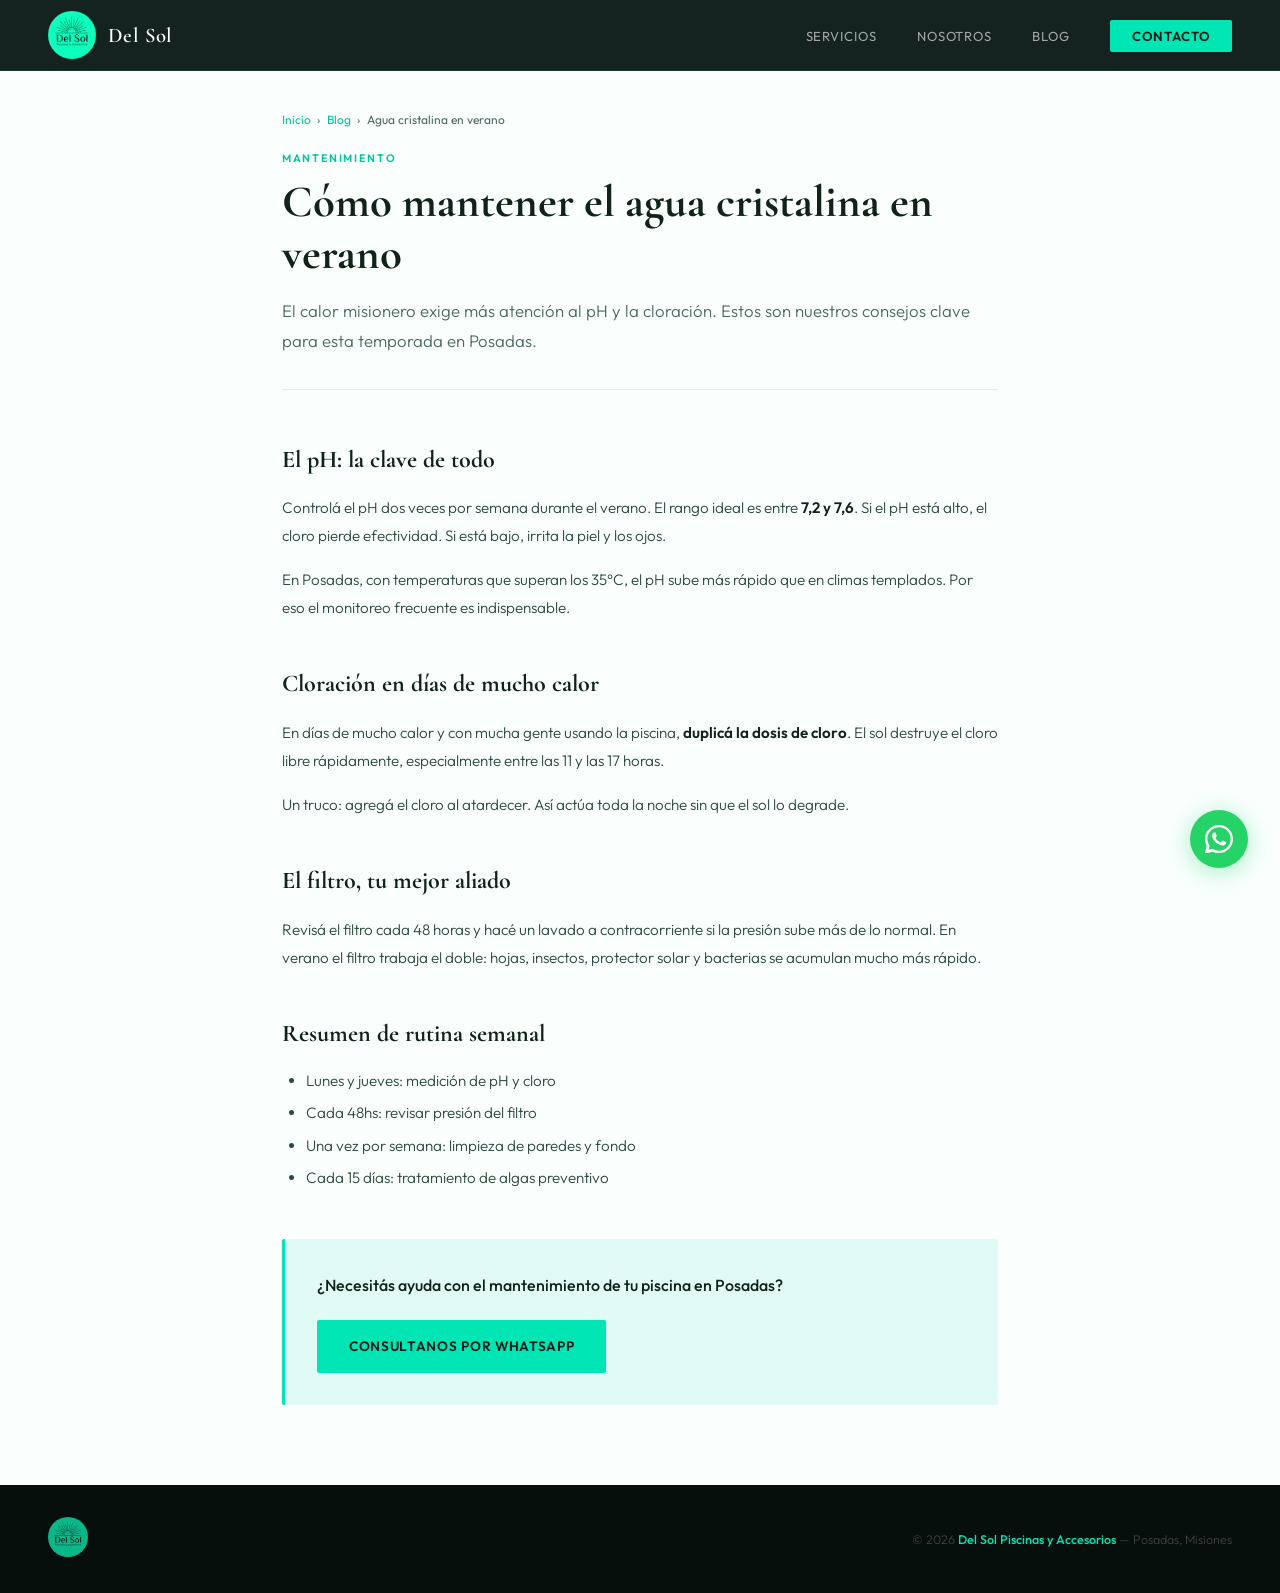
==== blog/agua-cristalina-verano.html @ 07256bad "Mejoras SEO y blog con páginas individuales" ====
<!DOCTYPE html>
<html lang="es">
<head>
<meta charset="UTF-8">
<meta name="viewport" content="width=device-width, initial-scale=1.0">
<title>Cómo mantener el agua cristalina en verano | Del Sol Piscinas Posadas</title>
<meta name="description" content="Consejos para mantener el agua de tu piscina cristalina en el verano misionero. Control de pH, cloración y mantenimiento del filtro en Posadas, Misiones.">
<meta name="keywords" content="mantenimiento piscinas verano Posadas, agua cristalina piscina Misiones, pH piscina, cloración piscina Posadas">
<link rel="canonical" href="https://delsolpiscinas.com.ar/blog/agua-cristalina-verano.html">
<meta property="og:type" content="article">
<meta property="og:url" content="https://delsolpiscinas.com.ar/blog/agua-cristalina-verano.html">
<meta property="og:title" content="Cómo mantener el agua cristalina en verano | Del Sol Piscinas">
<meta property="og:description" content="Consejos para mantener el agua de tu piscina cristalina en el verano misionero.">
<meta property="og:image" content="https://delsolpiscinas.com.ar/img/delsol_logo_playa.jpeg">
<script type="application/ld+json">
{
  "@context": "https://schema.org",
  "@type": "Article",
  "headline": "Cómo mantener el agua cristalina en verano",
  "description": "Consejos para mantener el agua de tu piscina cristalina en el verano misionero.",
  "author": {
    "@type": "Organization",
    "name": "Del Sol Piscinas y Accesorios"
  },
  "publisher": {
    "@type": "Organization",
    "name": "Del Sol Piscinas y Accesorios",
    "url": "https://delsolpiscinas.com.ar"
  },
  "datePublished": "2026-01-15",
  "image": "https://delsolpiscinas.com.ar/img/delsol_logo_playa.jpeg"
}
</script>
<link rel="icon" type="image/jpeg" href="../img/delsol_logo_turquesa.jpeg">
<link href="https://fonts.googleapis.com/css2?family=Cormorant+Garamond:ital,wght@0,600;0,700;1,600&family=Outfit:wght@300;400;500;600&display=swap" rel="stylesheet">
<link rel="stylesheet" href="../css/styles.css">
<link rel="stylesheet" href="../css/blog.css">
</head>
<body>

<nav>
  <a href="../index.html" class="nav-logo">
    <img src="../img/delsol_logo_turquesa.jpeg" alt="Del Sol Piscinas y Accesorios">
    <span class="nav-nombre">Del Sol</span>
  </a>
  <ul class="nav-links">
    <li><a href="../index.html#servicios">Servicios</a></li>
    <li><a href="../index.html#nosotros">Nosotros</a></li>
    <li><a href="../index.html#blog">Blog</a></li>
    <li><a href="../index.html#contacto" class="nav-cta">Contacto</a></li>
  </ul>
  <button class="hamburger" id="hamburger" aria-label="Menu">
    <span></span><span></span><span></span>
  </button>
</nav>

<div class="mobile-menu" id="mobileMenu">
  <a href="../index.html#servicios" class="menu-link">Servicios</a>
  <a href="../index.html#nosotros" class="menu-link">Nosotros</a>
  <a href="../index.html#blog" class="menu-link">Blog</a>
  <a href="../index.html#contacto" class="nav-cta menu-link">Contacto</a>
</div>

<main class="articulo-wrap">
  <div class="articulo-header">
    <div class="breadcrumb">
      <a href="../index.html">Inicio</a> <span>›</span>
      <a href="../index.html#blog">Blog</a> <span>›</span>
      <span>Agua cristalina en verano</span>
    </div>
    <p class="blog-tag">Mantenimiento</p>
    <h1>Cómo mantener el agua cristalina en verano</h1>
    <p class="articulo-intro">El calor misionero exige más atención al pH y la cloración. Estos son nuestros consejos clave para esta temporada en Posadas.</p>
  </div>

  <div class="articulo-body">
    <h2>El pH: la clave de todo</h2>
    <p>Controlá el pH dos veces por semana durante el verano. El rango ideal es entre <strong>7,2 y 7,6</strong>. Si el pH está alto, el cloro pierde efectividad. Si está bajo, irrita la piel y los ojos.</p>
    <p>En Posadas, con temperaturas que superan los 35°C, el pH sube más rápido que en climas templados. Por eso el monitoreo frecuente es indispensable.</p>

    <h2>Cloración en días de mucho calor</h2>
    <p>En días de mucho calor y con mucha gente usando la piscina, <strong>duplicá la dosis de cloro</strong>. El sol destruye el cloro libre rápidamente, especialmente entre las 11 y las 17 horas.</p>
    <p>Un truco: agregá el cloro al atardecer. Así actúa toda la noche sin que el sol lo degrade.</p>

    <h2>El filtro, tu mejor aliado</h2>
    <p>Revisá el filtro cada 48 horas y hacé un lavado a contracorriente si la presión sube más de lo normal. En verano el filtro trabaja el doble: hojas, insectos, protector solar y bacterias se acumulan mucho más rápido.</p>

    <h2>Resumen de rutina semanal</h2>
    <ul>
      <li>Lunes y jueves: medición de pH y cloro</li>
      <li>Cada 48hs: revisar presión del filtro</li>
      <li>Una vez por semana: limpieza de paredes y fondo</li>
      <li>Cada 15 días: tratamiento de algas preventivo</li>
    </ul>

    <div class="articulo-cta">
      <p>¿Necesitás ayuda con el mantenimiento de tu piscina en Posadas?</p>
      <a href="https://wa.me/543765385003" target="_blank" class="btn-primary">Consultanos por WhatsApp</a>
    </div>
  </div>
</main>

<footer>
  <div class="footer-logo">
    <img src="../img/delsol_logo_turquesa.jpeg" alt="Del Sol Piscinas Posadas">
  </div>
  <p>&copy; 2026 <strong>Del Sol Piscinas y Accesorios</strong> &mdash; Posadas, Misiones</p>
</footer>

<a href="https://wa.me/543765385003" target="_blank" class="wa-float" title="WhatsApp">
  <svg width="28" height="28" viewBox="0 0 24 24" fill="white"><path d="M17.472 14.382c-.297-.149-1.758-.867-2.03-.967-.273-.099-.471-.148-.67.15-.197.297-.767.966-.94 1.164-.173.199-.347.223-.644.075-.297-.15-1.255-.463-2.39-1.475-.883-.788-1.48-1.761-1.653-2.059-.173-.297-.018-.458.13-.606.134-.133.298-.347.446-.52.149-.174.198-.298.298-.497.099-.198.05-.371-.025-.52-.075-.149-.669-1.612-.916-2.207-.242-.579-.487-.5-.669-.51-.173-.008-.371-.01-.57-.01-.198 0-.52.074-.792.372-.272.297-1.04 1.016-1.04 2.479 0 1.462 1.065 2.875 1.213 3.074.149.198 2.096 3.2 5.077 4.487.709.306 1.262.489 1.694.625.712.227 1.36.195 1.871.118.571-.085 1.758-.719 2.006-1.413.248-.694.248-1.289.173-1.413-.074-.124-.272-.198-.57-.347z"/><path d="M12 0C5.373 0 0 5.373 0 12c0 2.127.558 4.126 1.532 5.859L.057 23.428a.75.75 0 0 0 .915.915l5.569-1.475A11.943 11.943 0 0 0 12 24c6.627 0 12-5.373 12-12S18.627 0 12 0zm0 22c-1.907 0-3.703-.528-5.238-1.448l-.374-.223-3.308.876.876-3.308-.223-.374A9.953 9.953 0 0 1 2 12C2 6.477 6.477 2 12 2s10 4.477 10 10-4.477 10-10 10z"/></svg>
</a>
<script src="../js/main.js"></script>
</body>
</html>
---- css/styles.css ----
*,*::before,*::after{box-sizing:border-box;margin:0;padding:0}
:root{
  --mint:#00E5B4;--mint-dark:#00C49A;--mint-pale:#E0FBF5;
  --dark:#0B1A17;--dark-2:#122820;--text:#0F2318;--muted:#4A6B5E;--white:#FAFFFE;
  --font-display:"Cormorant Garamond",Georgia,serif;
  --font-body:"Outfit",sans-serif;
}
html{scroll-behavior:smooth}
body{font-family:var(--font-body);background:var(--white);color:var(--text);overflow-x:hidden}

/* NAV */
nav{position:fixed;top:0;left:0;right:0;z-index:100;display:flex;align-items:center;justify-content:space-between;padding:.7rem 3rem;background:rgba(11,26,23,.96);backdrop-filter:blur(10px);border-bottom:1px solid rgba(0,229,180,.1)}
.nav-logo{display:flex;align-items:center;gap:.75rem;text-decoration:none}
.nav-logo img{height:48px;width:48px;border-radius:50%;object-fit:cover;display:block;flex-shrink:0}
.nav-nombre{color:#fff;font-family:var(--font-display);font-size:1.3rem;font-weight:600;letter-spacing:.02em}
.nav-links{display:flex;gap:2.5rem;list-style:none;align-items:center}
.nav-links a{text-decoration:none;color:rgba(255,255,255,.6);font-size:.82rem;font-weight:400;letter-spacing:.07em;text-transform:uppercase;transition:color .2s}
.nav-links a:hover{color:var(--mint)}
.nav-cta{padding:.5rem 1.4rem!important;background:var(--mint);color:var(--dark)!important;border-radius:2px;font-weight:600!important}
.nav-cta:hover{background:var(--mint-dark)!important;color:var(--dark)!important}
.nav-social-links{display:flex;align-items:center;gap:.75rem}
.nav-social{color:rgba(255,255,255,.6);display:flex;align-items:center;transition:color .2s}
.nav-social:hover{color:var(--mint)}

/* HERO - dos columnas */
.hero{min-height:78vh;background:var(--dark);display:grid;grid-template-columns:1fr 1fr;align-items:center;padding:6rem 3rem 3rem;gap:3rem;position:relative;overflow:hidden}
.hero::before{content:"";position:absolute;inset:0;background:radial-gradient(ellipse 60% 80% at 100% 50%,rgba(0,229,180,.07) 0%,transparent 60%),radial-gradient(ellipse 40% 60% at 0% 100%,rgba(0,229,180,.04) 0%,transparent 50%);pointer-events:none}
.hero-left{position:relative;z-index:1}
.hero-eyebrow{display:inline-flex;align-items:center;gap:.5rem;font-size:.72rem;font-weight:500;letter-spacing:.22em;text-transform:uppercase;color:var(--mint);margin-bottom:1.5rem}
.hero-eyebrow::before{content:"";display:block;width:24px;height:1px;background:var(--mint)}
.hero h1{font-family:var(--font-display);font-size:clamp(3rem,5vw,4.8rem);font-weight:700;color:#fff;line-height:1.08;margin-bottom:1.5rem}
.hero h1 em{font-style:italic;color:var(--mint)}
.hero-desc{font-size:1rem;color:rgba(255,255,255,.5);line-height:1.8;max-width:420px;margin-bottom:2.5rem;font-weight:300}
.hero-ctas{display:flex;gap:1rem;flex-wrap:wrap}
.hero-right{position:relative;z-index:1;display:flex;align-items:center;justify-content:center}
.hero-logo-wrap{width:340px;height:340px;border-radius:50%;overflow:hidden;border:2px solid rgba(0,229,180,.25);box-shadow:0 0 80px rgba(0,229,180,.12)}
.hero-logo-wrap img{width:100%;height:100%;object-fit:cover;object-position:center 30%}

/* BUTTONS */
.btn-primary{display:inline-flex;align-items:center;gap:.5rem;padding:.9rem 2rem;background:var(--mint);color:var(--dark);font-family:var(--font-body);font-size:.85rem;font-weight:600;letter-spacing:.05em;text-transform:uppercase;border:none;border-radius:2px;cursor:pointer;text-decoration:none;transition:background .2s,transform .15s}
.btn-primary:hover{background:var(--mint-dark);transform:translateY(-1px)}
.btn-ghost{display:inline-flex;align-items:center;padding:.9rem 2rem;background:transparent;color:rgba(255,255,255,.6);font-family:var(--font-body);font-size:.85rem;font-weight:400;letter-spacing:.05em;text-transform:uppercase;border:1px solid rgba(255,255,255,.18);border-radius:2px;text-decoration:none;transition:border-color .2s,color .2s}
.btn-ghost:hover{border-color:var(--mint);color:var(--mint)}

/* STRIP */
.strip{background:var(--mint);padding:1rem 3rem;display:flex;gap:3rem;align-items:center;justify-content:center;flex-wrap:wrap}
.strip-item{font-size:.75rem;font-weight:600;letter-spacing:.1em;text-transform:uppercase;color:var(--dark);display:flex;align-items:center;gap:.5rem}
.strip-item::before{content:"✦";font-size:.55rem}

/* GALERÍA - slider independiente */
.galeria{position:relative;height:620px;overflow:hidden}

.svc-slides{position:absolute;inset:0;z-index:0}
.svc-slide{position:absolute;inset:0;opacity:0;transition:opacity 1.2s ease;background-size:cover;background-position:center}
.svc-slide.active{opacity:1}

/* Flechas slider */
.svc-arrow{position:absolute;top:50%;transform:translateY(-50%);z-index:2;background:rgba(0,0,0,.35);border:1px solid rgba(255,255,255,.25);color:#fff;width:44px;height:44px;border-radius:50%;display:flex;align-items:center;justify-content:center;cursor:pointer;font-size:1.2rem;transition:background .2s;backdrop-filter:blur(4px)}
.svc-arrow:hover{background:rgba(0,229,180,.5)}
.svc-arrow.prev{left:1.2rem}
.svc-arrow.next{right:1.2rem}

/* Puntos slider */
.svc-dots{position:absolute;bottom:1.2rem;left:50%;transform:translateX(-50%);z-index:2;display:flex;gap:.5rem}
.svc-dot{width:8px;height:8px;border-radius:50%;background:rgba(255,255,255,.35);cursor:pointer;transition:background .2s,transform .2s}
.svc-dot.active{background:var(--mint);transform:scale(1.3)}

/* SERVICIOS */
.services-grid{display:grid;grid-template-columns:repeat(auto-fit,minmax(220px,1fr));gap:1px;background:rgba(0,0,0,.07);border:1px solid rgba(0,0,0,.07);border-radius:4px;overflow:hidden}
.service-card{background:var(--white);padding:2.5rem 2rem;transition:background .25s}
.service-card:hover{background:var(--mint-pale)}
.service-num{font-family:var(--font-display);font-size:3rem;font-weight:700;color:rgba(0,196,154,.18);line-height:1;margin-bottom:1rem}
.service-card h3{font-family:var(--font-display);font-size:1.35rem;font-weight:700;color:var(--text);margin-bottom:.75rem}
.service-card p{font-size:.88rem;color:var(--muted);line-height:1.7;font-weight:300}

/* SECTIONS genéricas */
.section{padding:6rem 3rem}
.section-eyebrow{font-size:.72rem;font-weight:500;letter-spacing:.2em;text-transform:uppercase;color:var(--mint-dark);margin-bottom:.75rem;display:flex;align-items:center;gap:.5rem}
.section-eyebrow::before{content:"";display:block;width:20px;height:1px;background:var(--mint-dark)}
.section-title{font-family:var(--font-display);font-size:clamp(2rem,4vw,3.2rem);font-weight:700;color:var(--text);line-height:1.1}
.section-sub{font-size:1rem;color:var(--muted);max-width:480px;line-height:1.75;margin-top:1rem;font-weight:300}
.section-header{margin-bottom:3.5rem}

/* NOSOTROS */
.about{background:var(--dark-2);padding:6rem 3rem}
.about-inner{max-width:1000px;margin:0 auto;display:grid;grid-template-columns:1.2fr 1fr;gap:5rem;align-items:center}
.about .section-eyebrow{color:var(--mint)}
.about .section-eyebrow::before{background:var(--mint)}
.about .section-title{color:#fff}
.about .section-sub{color:rgba(255,255,255,.45)}
.stats-col{display:flex;flex-direction:column;gap:1px}
.stat-row{background:rgba(255,255,255,.04);border:1px solid rgba(0,229,180,.1);padding:1.5rem 2rem;display:flex;align-items:baseline;gap:1rem;transition:background .2s}
.stat-row:hover{background:rgba(0,229,180,.06)}
.stat-num{font-family:var(--font-display);font-size:2.8rem;font-weight:700;color:var(--mint);line-height:1;min-width:90px}
.stat-label{font-size:.85rem;color:rgba(255,255,255,.45);font-weight:300;line-height:1.4}

/* BLOG */
.blog{background:#F2FBF8;padding:6rem 3rem}
.blog-grid{display:grid;grid-template-columns:repeat(auto-fit,minmax(280px,1fr));gap:1.5rem}
.blog-card{background:#fff;border-radius:2px;border:1px solid rgba(0,0,0,.06);overflow:hidden;transition:transform .25s,box-shadow .25s}
.blog-card:hover{transform:translateY(-4px);box-shadow:0 16px 40px rgba(0,100,70,.1)}
.blog-thumb{height:160px;display:flex;align-items:center;justify-content:center;background:linear-gradient(135deg,#0B3D2E 0%,#00C49A 100%);font-size:3rem}
.blog-body{padding:1.5rem}
.blog-tag{font-size:.68rem;font-weight:600;letter-spacing:.15em;text-transform:uppercase;color:var(--mint-dark);margin-bottom:.6rem}
.blog-body h3{font-family:var(--font-display);font-size:1.15rem;font-weight:700;color:var(--text);line-height:1.3;margin-bottom:.6rem}
.blog-body p{font-size:.83rem;color:var(--muted);line-height:1.65;font-weight:300}
.blog-read{display:inline-flex;align-items:center;gap:.35rem;margin-top:1rem;font-size:.78rem;font-weight:600;letter-spacing:.08em;text-transform:uppercase;color:var(--mint-dark);text-decoration:none;cursor:pointer;background:none;border:none;font-family:var(--font-body)}
.blog-extra{display:none;font-size:.83rem;color:var(--muted);line-height:1.7;font-weight:300;margin-top:.6rem}
.blog-card.expanded .blog-extra{display:block}
.blog-card.expanded .blog-read .arrow{transform:rotate(90deg);display:inline-block;transition:transform .2s}

/* CONTACTO */
.contacto{background:var(--dark);padding:6rem 3rem;text-align:center}
.contacto .section-eyebrow{justify-content:center;color:var(--mint)}
.contacto .section-eyebrow::before{background:var(--mint)}
.contacto .section-title{color:#fff}
.contacto .section-sub{color:rgba(255,255,255,.4);margin:1rem auto 0}
.social-row{display:flex;gap:1rem;justify-content:center;flex-wrap:wrap;margin-top:3rem}
.social-btn{display:inline-flex;align-items:center;gap:.7rem;padding:1rem 2.2rem;border-radius:2px;font-family:var(--font-body);font-size:.85rem;font-weight:600;letter-spacing:.05em;text-transform:uppercase;text-decoration:none;transition:transform .2s,filter .2s}
.social-btn:hover{transform:translateY(-2px);filter:brightness(1.1)}
.social-btn.ig{background:linear-gradient(135deg,#E1306C,#833AB4);color:#fff}
.social-btn.fb{background:#1877F2;color:#fff}
.social-btn.wa{background:#25D366;color:#fff}

.maps-wrap{margin-top:3rem;display:flex;flex-direction:column;align-items:center;gap:1.2rem}
.btn-review{display:inline-flex;align-items:center;gap:.5rem;padding:.85rem 2rem;background:#fff;color:#333;border-radius:2px;font-family:var(--font-body);font-size:.85rem;font-weight:600;text-decoration:none;transition:transform .2s,box-shadow .2s}
.btn-review:hover{transform:translateY(-2px);box-shadow:0 8px 24px rgba(0,0,0,.2)}

/* FOOTER */
footer{background:#060F0C;padding:2rem 3rem;display:flex;align-items:center;justify-content:space-between;flex-wrap:wrap;gap:1rem}
.footer-logo img{height:40px;width:40px;border-radius:50%;object-fit:cover;opacity:.7}
footer p{font-size:.78rem;color:rgba(255,255,255,.22);font-weight:300}
footer strong{color:var(--mint);font-weight:500}

/* WHATSAPP FLOTANTE */
.wa-float{position:fixed;bottom:2rem;right:2rem;width:58px;height:58px;background:#25D366;border-radius:50%;display:flex;align-items:center;justify-content:center;font-size:1.6rem;box-shadow:0 4px 24px rgba(37,211,102,.4);cursor:pointer;text-decoration:none;z-index:200;transition:transform .2s}
.wa-float:hover{transform:scale(1.1)}

/* HAMBURGUESA */
.hamburger{display:none;flex-direction:column;gap:5px;cursor:pointer;background:none;border:none;padding:.3rem}
.hamburger span{display:block;width:24px;height:2px;background:#fff;border-radius:2px;transition:all .3s}
.hamburger.active span:nth-child(1){transform:translateY(7px) rotate(45deg)}
.hamburger.active span:nth-child(2){opacity:0}
.hamburger.active span:nth-child(3){transform:translateY(-7px) rotate(-45deg)}

.mobile-menu{display:none;position:fixed;top:0;left:0;right:0;bottom:0;background:rgba(11,26,23,.98);z-index:99;flex-direction:column;align-items:center;justify-content:center;gap:2rem}
.mobile-menu.open{display:flex}
.mobile-menu a{text-decoration:none;color:rgba(255,255,255,.75);font-size:1.2rem;font-weight:400;letter-spacing:.1em;text-transform:uppercase;transition:color .2s}
.mobile-menu a:hover{color:var(--mint)}
.mobile-menu .nav-cta{padding:.6rem 1.8rem;background:var(--mint);color:var(--dark)!important;border-radius:2px;font-weight:600}
.mobile-social{display:flex;gap:1.2rem;margin-top:1rem}
.mobile-social a{display:flex;align-items:center;justify-content:center;width:44px;height:44px;border-radius:50%;font-size:1.3rem;text-decoration:none;transition:transform .2s}
.mobile-social a:hover{transform:scale(1.1)}
.mobile-social .m-ig{background:linear-gradient(135deg,#E1306C,#833AB4)}
.mobile-social .m-fb{background:#1877F2}
.mobile-social .m-wa{background:#25D366}

/* RESPONSIVE */
@media(max-width:768px){

  nav{padding:.7rem 1.2rem}
  .nav-links{display:none}
  .hamburger{display:flex}

  .hero{
    grid-template-columns:1fr;
    padding:5rem 1.2rem 2.5rem;
    gap:0;
    min-height:auto;
    text-align:center;
    display:flex;
    flex-direction:column;
    align-items:center;
  }
  .hero-left{display:contents}
  .hero-eyebrow{justify-content:center;order:1;margin-bottom:1rem}
  .hero h1{font-size:clamp(2rem,8vw,3rem);order:2;margin-bottom:1rem}
  .hero-desc{margin-left:auto;margin-right:auto;font-size:.95rem;order:3;margin-bottom:0}
  .hero-right{display:flex;justify-content:center;order:4;margin:1.5rem 0}
  .hero-logo-wrap{width:160px;height:160px}
  .hero-ctas{justify-content:center;order:5;flex-wrap:wrap;gap:.75rem}

  .strip{padding:.8rem 1rem;gap:.8rem}
  .strip-item{font-size:.68rem}

  .galeria{height:240px}
  .svc-arrow{width:36px;height:36px;font-size:1rem}

  .section{padding:3rem 1.2rem}
  .services-grid{grid-template-columns:1fr 1fr}

  .about{padding:3rem 1.2rem}
  .about-inner{grid-template-columns:1fr;gap:2rem}

  .blog{padding:3rem 1.2rem}
  .blog-grid{grid-template-columns:1fr}

  .contacto{padding:3rem 1.2rem}
  .social-row{flex-direction:column;align-items:center}
  .social-btn{width:100%;max-width:280px;justify-content:center}
  .maps-wrap iframe{height:240px}

  footer{padding:1.5rem 1.2rem;flex-direction:column;text-align:center}
}
---- css/blog.css ----
/* ARTÍCULOS DEL BLOG */
.articulo-wrap {
  max-width: 780px;
  margin: 0 auto;
  padding: 7rem 2rem 5rem;
}

.breadcrumb {
  font-size: .75rem;
  color: var(--muted);
  margin-bottom: 1.5rem;
  display: flex;
  align-items: center;
  gap: .4rem;
  flex-wrap: wrap;
}
.breadcrumb a {
  color: var(--mint-dark);
  text-decoration: none;
}
.breadcrumb a:hover { text-decoration: underline; }
.breadcrumb span { color: var(--muted); }

.articulo-header {
  margin-bottom: 3rem;
  padding-bottom: 2rem;
  border-bottom: 1px solid rgba(0,0,0,.08);
}

.articulo-header h1 {
  font-family: var(--font-display);
  font-size: clamp(1.8rem, 4vw, 2.8rem);
  font-weight: 700;
  color: var(--text);
  line-height: 1.15;
  margin: .75rem 0 1rem;
}

.articulo-intro {
  font-size: 1.05rem;
  color: var(--muted);
  line-height: 1.8;
  font-weight: 300;
}

.articulo-body {
  font-size: .95rem;
  color: var(--text);
  line-height: 1.85;
}

.articulo-body h2 {
  font-family: var(--font-display);
  font-size: 1.5rem;
  font-weight: 700;
  color: var(--text);
  margin: 2.5rem 0 .75rem;
}

.articulo-body p {
  margin-bottom: 1rem;
  color: #2a4a3a;
  font-weight: 300;
}

.articulo-body ul {
  margin: .5rem 0 1.2rem 1.5rem;
  display: flex;
  flex-direction: column;
  gap: .4rem;
}

.articulo-body ul li {
  color: #2a4a3a;
  font-weight: 300;
  line-height: 1.7;
}

.articulo-body strong {
  color: var(--text);
  font-weight: 600;
}

.articulo-cta {
  margin-top: 3rem;
  background: var(--mint-pale);
  border-left: 3px solid var(--mint);
  border-radius: 2px;
  padding: 2rem;
  display: flex;
  flex-direction: column;
  align-items: flex-start;
  gap: 1.2rem;
}

.articulo-cta p {
  font-size: 1rem;
  font-weight: 500;
  color: var(--text);
  margin: 0;
}

/* Links dentro del blog-card en index */
.blog-card h3 a {
  color: var(--text);
  text-decoration: none;
  transition: color .2s;
}
.blog-card h3 a:hover {
  color: var(--mint-dark);
}

@media(max-width: 768px) {
  .articulo-wrap {
    padding: 5.5rem 1.2rem 3rem;
  }
  .articulo-cta {
    padding: 1.5rem;
  }
}
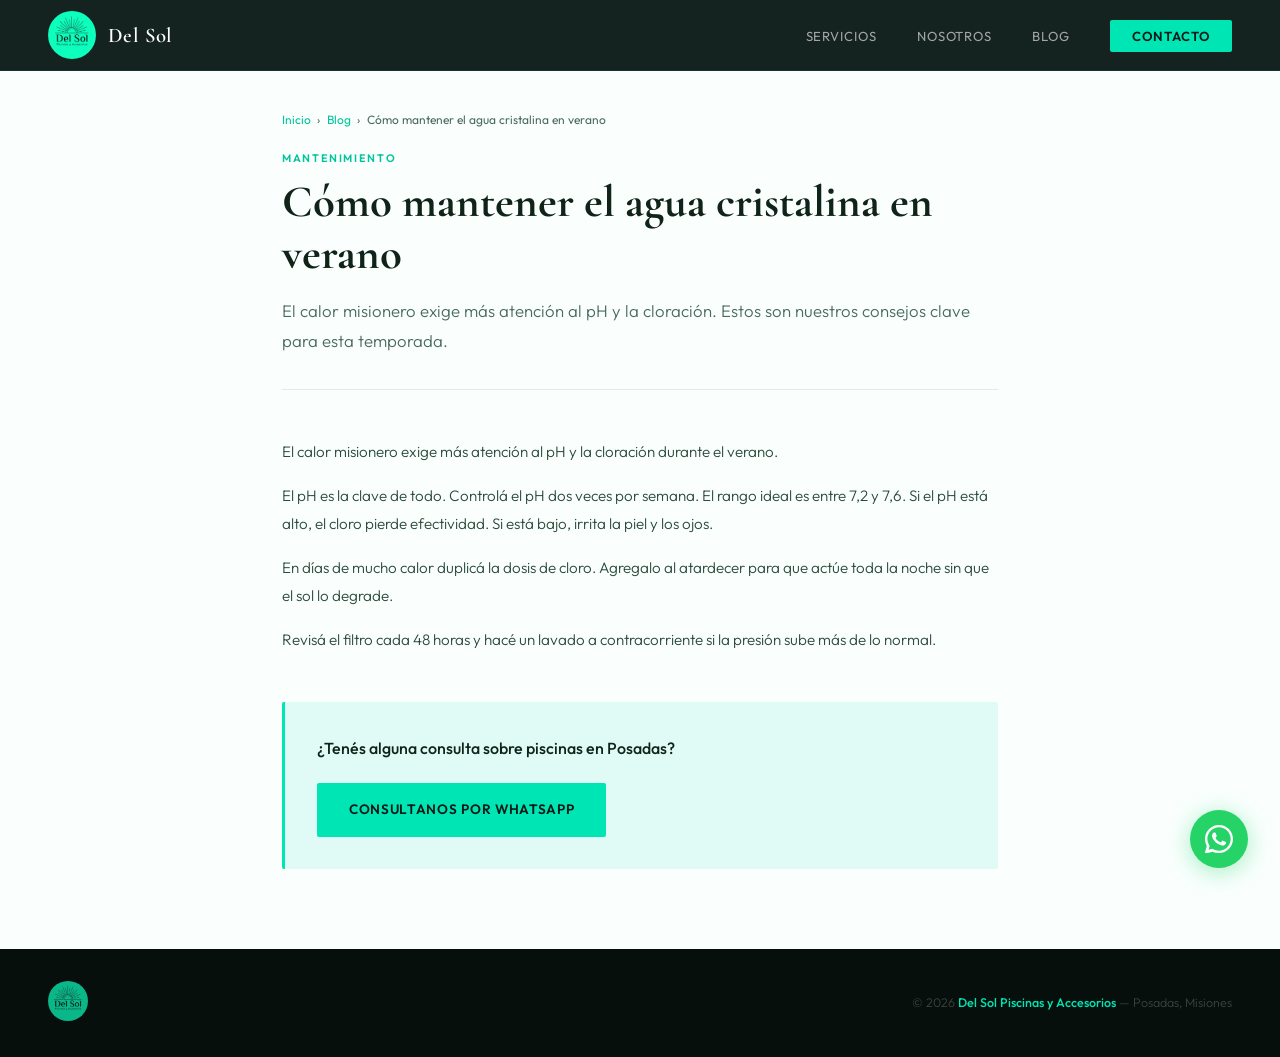
==== commit 7114b96a: "Agrego generador automático de posts con SEO y netlify.toml" ====
--- a/blog/agua-cristalina-verano.html
+++ b/blog/agua-cristalina-verano.html
@@ -4,20 +4,25 @@
 <meta charset="UTF-8">
 <meta name="viewport" content="width=device-width, initial-scale=1.0">
 <title>Cómo mantener el agua cristalina en verano | Del Sol Piscinas Posadas</title>
-<meta name="description" content="Consejos para mantener el agua de tu piscina cristalina en el verano misionero. Control de pH, cloración y mantenimiento del filtro en Posadas, Misiones.">
-<meta name="keywords" content="mantenimiento piscinas verano Posadas, agua cristalina piscina Misiones, pH piscina, cloración piscina Posadas">
+<meta name="description" content="El calor misionero exige más atención al pH y la cloración. Estos son nuestros consejos clave para esta temporada.">
+<meta name="keywords" content="Mantenimiento piscinas Posadas, piscinas Misiones, Del Sol Piscinas">
 <link rel="canonical" href="https://delsolpiscinas.com.ar/blog/agua-cristalina-verano.html">
+<meta name="robots" content="index, follow">
+<meta name="geo.region" content="AR-N">
+<meta name="geo.placename" content="Posadas, Misiones, Argentina">
 <meta property="og:type" content="article">
 <meta property="og:url" content="https://delsolpiscinas.com.ar/blog/agua-cristalina-verano.html">
 <meta property="og:title" content="Cómo mantener el agua cristalina en verano | Del Sol Piscinas">
-<meta property="og:description" content="Consejos para mantener el agua de tu piscina cristalina en el verano misionero.">
+<meta property="og:description" content="El calor misionero exige más atención al pH y la cloración. Estos son nuestros consejos clave para esta temporada.">
 <meta property="og:image" content="https://delsolpiscinas.com.ar/img/delsol_logo_playa.jpeg">
+<meta property="og:locale" content="es_AR">
 <script type="application/ld+json">
 {
   "@context": "https://schema.org",
   "@type": "Article",
   "headline": "Cómo mantener el agua cristalina en verano",
-  "description": "Consejos para mantener el agua de tu piscina cristalina en el verano misionero.",
+  "description": "El calor misionero exige más atención al pH y la cloración. Estos son nuestros consejos clave para esta temporada.",
+  "datePublished": "2026-01-15",
   "author": {
     "@type": "Organization",
     "name": "Del Sol Piscinas y Accesorios"
@@ -27,7 +32,6 @@
     "name": "Del Sol Piscinas y Accesorios",
     "url": "https://delsolpiscinas.com.ar"
   },
-  "datePublished": "2026-01-15",
   "image": "https://delsolpiscinas.com.ar/img/delsol_logo_playa.jpeg"
 }
 </script>
@@ -66,35 +70,19 @@
     <div class="breadcrumb">
       <a href="../index.html">Inicio</a> <span>›</span>
       <a href="../index.html#blog">Blog</a> <span>›</span>
-      <span>Agua cristalina en verano</span>
+      <span>Cómo mantener el agua cristalina en verano</span>
     </div>
     <p class="blog-tag">Mantenimiento</p>
     <h1>Cómo mantener el agua cristalina en verano</h1>
-    <p class="articulo-intro">El calor misionero exige más atención al pH y la cloración. Estos son nuestros consejos clave para esta temporada en Posadas.</p>
+    <p class="articulo-intro">El calor misionero exige más atención al pH y la cloración. Estos son nuestros consejos clave para esta temporada.</p>
   </div>
-
   <div class="articulo-body">
-    <h2>El pH: la clave de todo</h2>
-    <p>Controlá el pH dos veces por semana durante el verano. El rango ideal es entre <strong>7,2 y 7,6</strong>. Si el pH está alto, el cloro pierde efectividad. Si está bajo, irrita la piel y los ojos.</p>
-    <p>En Posadas, con temperaturas que superan los 35°C, el pH sube más rápido que en climas templados. Por eso el monitoreo frecuente es indispensable.</p>
-
-    <h2>Cloración en días de mucho calor</h2>
-    <p>En días de mucho calor y con mucha gente usando la piscina, <strong>duplicá la dosis de cloro</strong>. El sol destruye el cloro libre rápidamente, especialmente entre las 11 y las 17 horas.</p>
-    <p>Un truco: agregá el cloro al atardecer. Así actúa toda la noche sin que el sol lo degrade.</p>
-
-    <h2>El filtro, tu mejor aliado</h2>
-    <p>Revisá el filtro cada 48 horas y hacé un lavado a contracorriente si la presión sube más de lo normal. En verano el filtro trabaja el doble: hojas, insectos, protector solar y bacterias se acumulan mucho más rápido.</p>
-
-    <h2>Resumen de rutina semanal</h2>
-    <ul>
-      <li>Lunes y jueves: medición de pH y cloro</li>
-      <li>Cada 48hs: revisar presión del filtro</li>
-      <li>Una vez por semana: limpieza de paredes y fondo</li>
-      <li>Cada 15 días: tratamiento de algas preventivo</li>
-    </ul>
-
+    <p>El calor misionero exige más atención al pH y la cloración durante el verano.</p>
+<p>El pH es la clave de todo. Controlá el pH dos veces por semana. El rango ideal es entre 7,2 y 7,6. Si el pH está alto, el cloro pierde efectividad. Si está bajo, irrita la piel y los ojos.</p>
+<p>En días de mucho calor duplicá la dosis de cloro. Agregalo al atardecer para que actúe toda la noche sin que el sol lo degrade.</p>
+<p>Revisá el filtro cada 48 horas y hacé un lavado a contracorriente si la presión sube más de lo normal.</p>
     <div class="articulo-cta">
-      <p>¿Necesitás ayuda con el mantenimiento de tu piscina en Posadas?</p>
+      <p>¿Tenés alguna consulta sobre piscinas en Posadas?</p>
       <a href="https://wa.me/543765385003" target="_blank" class="btn-primary">Consultanos por WhatsApp</a>
     </div>
   </div>
@@ -112,4 +100,4 @@
 </a>
 <script src="../js/main.js"></script>
 </body>
-</html>
+</html>
--- a/css/styles.css
+++ b/css/styles.css
@@ -200,5 +200,6 @@
   .social-btn{width:100%;max-width:280px;justify-content:center}
   .maps-wrap iframe{height:240px}
 
+  .blog-thumb-img { padding: 0; overflow: hidden; }
   footer{padding:1.5rem 1.2rem;flex-direction:column;text-align:center}
 }
